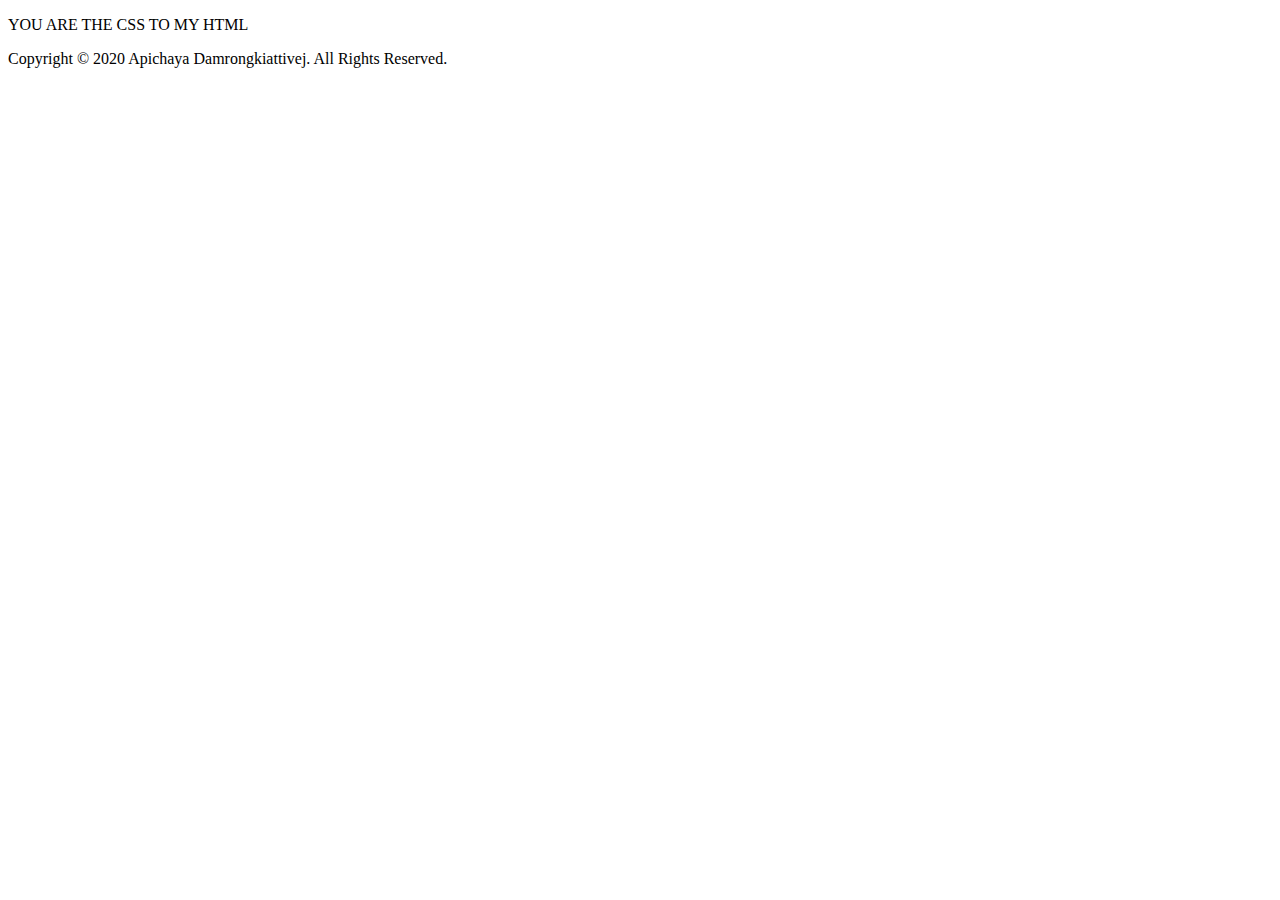
==== index.html @ bd77dfb6 "add index file" ====
<!DOCTYPE html>
<html lang="en">
<head>
    <meta charset="UTF-8">
    <meta name="viewport" content="width=device-width, initial-scale=1.0">
    <title>Shanaping in my area</title>
</head>
<body>
    <p>YOU ARE THE CSS TO MY HTML</p>
    <footer>
        <p>Copyright © 2020 Apichaya Damrongkiattivej. All Rights Reserved.</p>
    </footer>
</body>
</html>
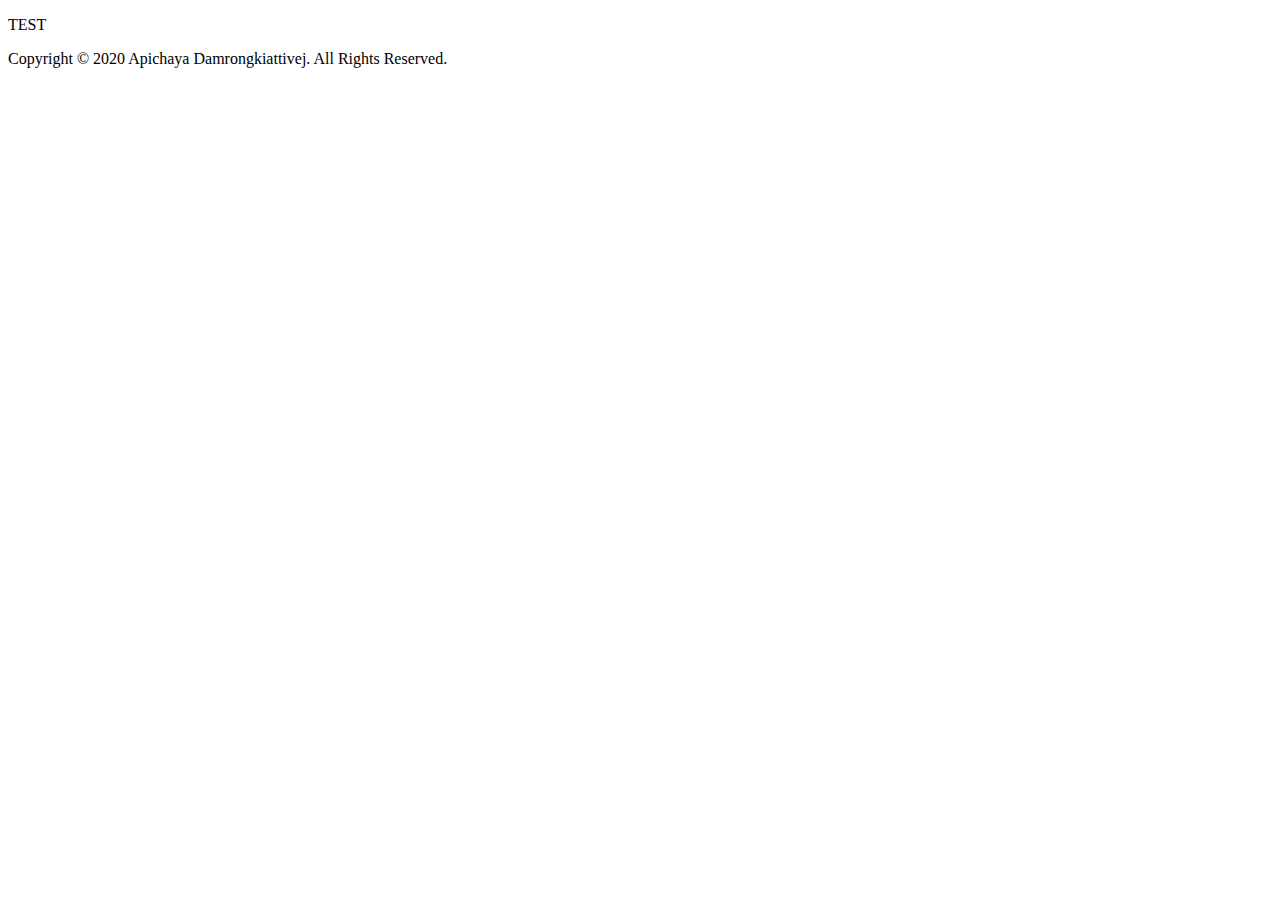
==== commit a1b151e6: "create new folder" ====
--- a/index.html
+++ b/index.html
@@ -3,10 +3,10 @@
 <head>
     <meta charset="UTF-8">
     <meta name="viewport" content="width=device-width, initial-scale=1.0">
-    <title>Shanaping in my area</title>
+    <title>Apich D</title>
 </head>
 <body>
-    <p>YOU ARE THE CSS TO MY HTML</p>
+    <p>TEST</p>
     <footer>
         <p>Copyright © 2020 Apichaya Damrongkiattivej. All Rights Reserved.</p>
     </footer>
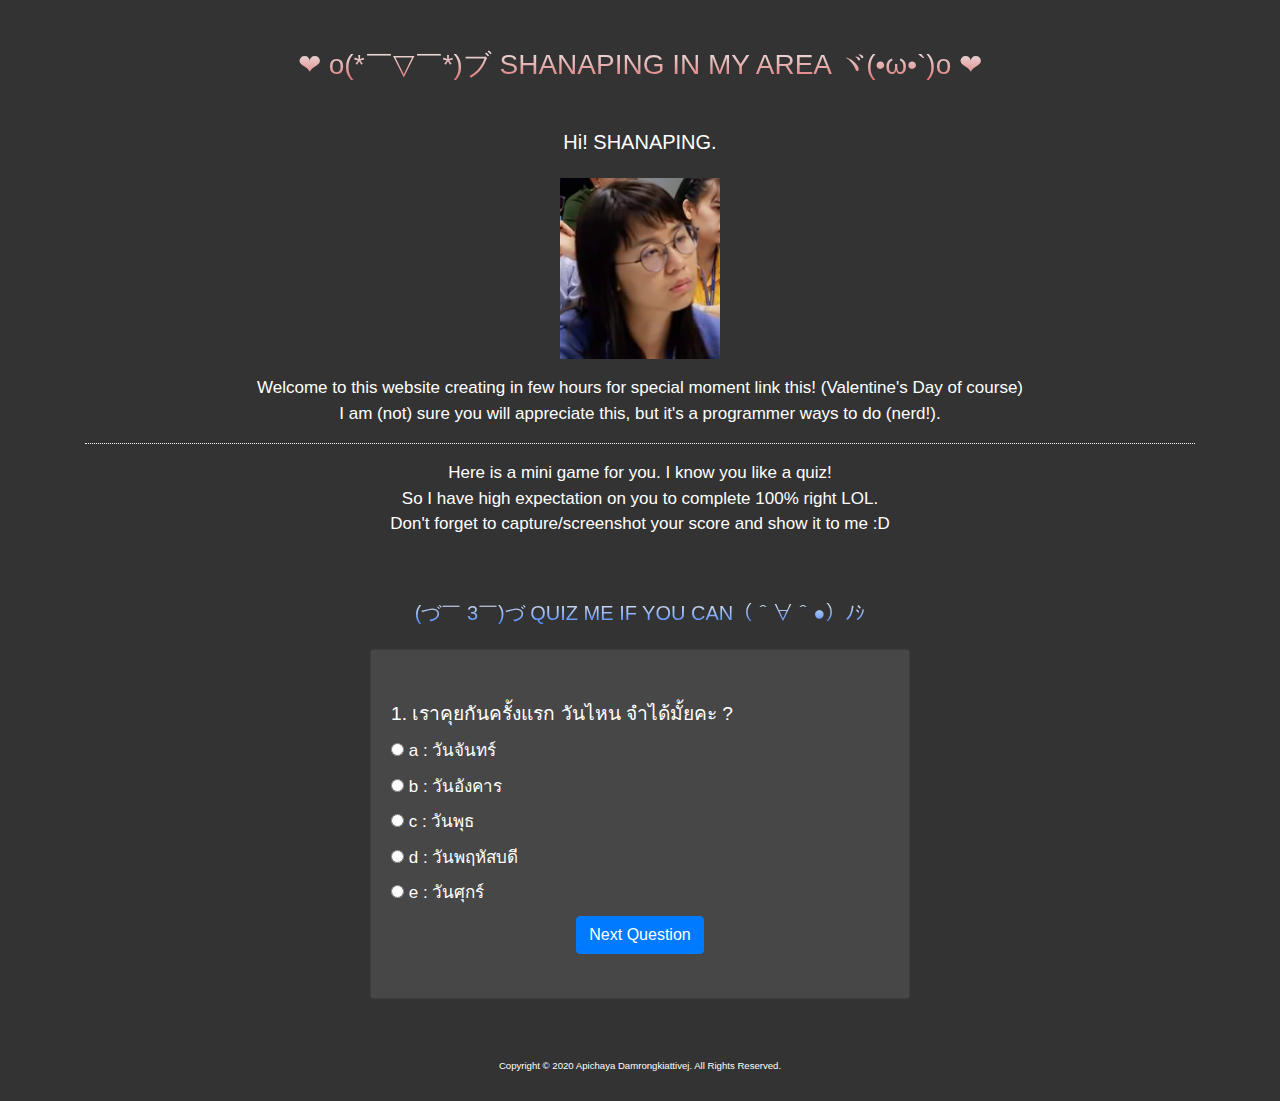
==== commit 1c677563: "a quiz game init" ====
--- a/index.html
+++ b/index.html
@@ -1,14 +1,74 @@
 <!DOCTYPE html>
 <html lang="en">
+
 <head>
-    <meta charset="UTF-8">
-    <meta name="viewport" content="width=device-width, initial-scale=1.0">
-    <title>Apich D</title>
+  <meta charset="UTF-8">
+  <meta name="viewport" content="width=device-width, initial-scale=1.0">
+  <meta name="description" content="A Prototype website for SHANAPING - my girlfriend">
+  <title>SHANAPING IN MY AREA</title>
+  <link rel="stylesheet" href="https://stackpath.bootstrapcdn.com/bootstrap/4.4.1/css/bootstrap.min.css"
+    integrity="sha384-Vkoo8x4CGsO3+Hhxv8T/Q5PaXtkKtu6ug5TOeNV6gBiFeWPGFN9MuhOf23Q9Ifjh" crossorigin="anonymous">
+  <script src="https://code.jquery.com/jquery-3.4.1.slim.min.js"
+    integrity="sha384-J6qa4849blE2+poT4WnyKhv5vZF5SrPo0iEjwBvKU7imGFAV0wwj1yYfoRSJoZ+n" crossorigin="anonymous"></script>
+  <link rel="stylesheet" href="assets/css/style.css">
 </head>
+
 <body>
-    <p>TEST</p>
+  <div class="page-container">
+    <div class="container">
+      <div class="row justify-content-center">
+        <div class="col-12 text-center mb-lg-5 mb-4">
+          <h3 class="page-title my-lg-5 my-4">❤ o(*￣▽￣*)ブ SHANAPING IN MY AREA ヾ(•ω•`)o ❤</h3>
+          <h5>Hi! SHANAPING.</h5>
+          <img src="images/player-shanaping.png" alt="shanaping ง่วงนอน" class="my-3" width="160px">
+          <p>Welcome to this website creating in few hours for special moment link this! (Valentine's Day of course)
+            <br>I am (not) sure you will appreciate this, but it's a programmer ways to do (nerd!).
+          </p>
+          <hr>
+          <p>Here is a mini game for you. I know you like a quiz!
+            <br>So I have high expectation on you to complete 100% right LOL.
+            <br>Don't forget to capture/screenshot your score and show it to me :D
+          </p>
+        </div>
+        <div class="col-12">
+          <h5 class="section-title text-center mb-4">(づ￣ 3￣)づ QUIZ ME IF YOU CAN（＾∀＾●）ﾉｼ</h5>
+        </div>
+        <div class="col-6 mb-5">
+          <div class="card card-quiz">
+            <div class="card-body">
+              <div class="quiz-container">
+                <div id="quiz"></div>
+              </div>
+              <div class="mt-3 mb-4 d-flex justify-content-around">
+                <button id="previous" class="btn btn-secondary">Previous Question</button>
+                <button id="next" class="btn btn-primary">Next Question</button>
+                <button id="submit" class="btn btn-success">Submit Quiz</button>
+              </div>
+              <div id="results" class="text-center"></div>
+            </div>
+          </div>
+        </div>
+      </div>
+    </div>
     <footer>
-        <p>Copyright © 2020 Apichaya Damrongkiattivej. All Rights Reserved.</p>
+      <div class="container">
+        <div class="row">
+          <div class="col-12">
+            <audio autoplay loop>
+              <source src="audio/a-whole-new-world-aladdin.mp3">
+            </audio>
+            <p>Copyright © 2020 Apichaya Damrongkiattivej. All Rights Reserved.</p>
+          </div>
+        </div>
+      </div>
     </footer>
+  </div>
+
+  <script src="https://cdn.jsdelivr.net/npm/popper.js@1.16.0/dist/umd/popper.min.js"
+    integrity="sha384-Q6E9RHvbIyZFJoft+2mJbHaEWldlvI9IOYy5n3zV9zzTtmI3UksdQRVvoxMfooAo" crossorigin="anonymous"></script>
+  <script src="https://stackpath.bootstrapcdn.com/bootstrap/4.4.1/js/bootstrap.min.js"
+    integrity="sha384-wfSDF2E50Y2D1uUdj0O3uMBJnjuUD4Ih7YwaYd1iqfktj0Uod8GCExl3Og8ifwB6" crossorigin="anonymous"></script>
+  <script src="assets/js/script.js"></script>
 </body>
+
 </html>--- a/assets/css/style.css
+++ b/assets/css/style.css
@@ -0,0 +1,89 @@
+html {
+	min-height: 100%;
+	height: 100%;
+}
+
+body {
+  font-family: 'Prompt', sans-serif;
+  font-size: 17px;
+  font-weight: 300;
+  background-color: #333;
+  color: #fff;
+  font-style: normal;
+  display: flex;
+	flex-direction: column;
+	min-height: 100vh;
+  word-wrap: break-word;
+  overflow-x: hidden;
+}
+
+footer,
+.footer {
+  flex-shrink: 0;
+  text-align: center;
+  padding: 12px 0px;
+  font-size: .6rem;
+  background-color: #333;
+}
+
+.page-container {
+	flex: 1 0 auto;
+}
+
+hr {
+  border-bottom: 1px solid #fff;
+  border-style: dotted;
+}
+
+.page-title {
+  background: -webkit-linear-gradient(#eee, #dd6e6e);
+  -webkit-background-clip: text;
+  -webkit-text-fill-color: transparent;
+}
+
+.section-title {
+  background: -webkit-linear-gradient(#eee, #4183fc);
+  -webkit-background-clip: text;
+  -webkit-text-fill-color: transparent;
+}
+
+.card-quiz {  
+  background-color: rgba(255, 255, 255, .1);
+}
+
+.question {
+  font-size: 1.2rem;
+  margin-bottom: 10px;
+}
+
+.answers {
+  margin-bottom: 20px;
+  text-align: left;
+  display: inline-block;
+}
+
+.answers label {
+  display: block;
+  margin-bottom: 10px;
+}
+
+.slide {
+  position: absolute;
+  left: 0px;
+  top: 0px;
+  width: 100%;
+  z-index: 1;
+  opacity: 0;
+  transition: opacity 0.5s;
+}
+
+.active-slide {
+  opacity: 1;
+  z-index: 2;
+}
+
+.quiz-container {
+  position: relative;
+  height: 200px;
+  margin-top: 30px;
+}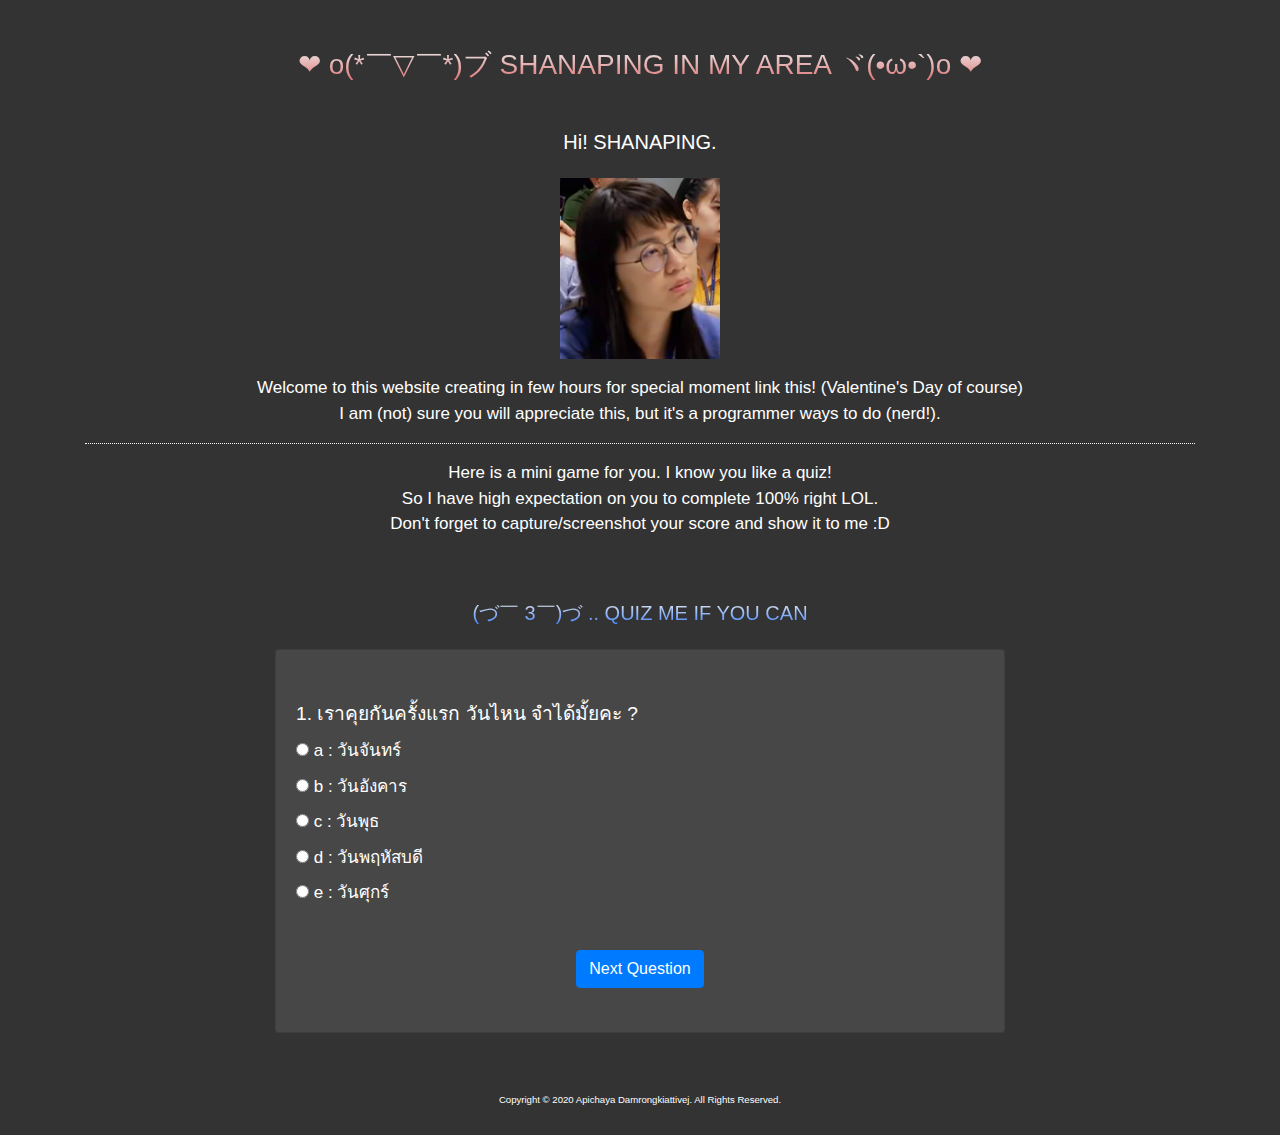
==== commit db855744: "fix button" ====
--- a/index.html
+++ b/index.html
@@ -17,8 +17,8 @@
   <div class="page-container">
     <div class="container">
       <div class="row justify-content-center">
-        <div class="col-12 text-center mb-lg-5 mb-4">
-          <h3 class="page-title my-lg-5 my-4">❤ o(*￣▽￣*)ブ SHANAPING IN MY AREA ヾ(•ω•`)o ❤</h3>
+        <div class="col-12 text-center mb-5">
+          <h3 class="page-title my-5">❤ o(*￣▽￣*)ブ SHANAPING IN MY AREA ヾ(•ω•`)o ❤</h3>
           <h5>Hi! SHANAPING.</h5>
           <img src="images/player-shanaping.png" alt="shanaping ง่วงนอน" class="my-3" width="160px">
           <p>Welcome to this website creating in few hours for special moment link this! (Valentine's Day of course)
@@ -31,20 +31,21 @@
           </p>
         </div>
         <div class="col-12">
-          <h5 class="section-title text-center mb-4">(づ￣ 3￣)づ QUIZ ME IF YOU CAN（＾∀＾●）ﾉｼ</h5>
+          <h5 class="section-title text-center mb-4">(づ￣ 3￣)づ .. QUIZ ME IF YOU CAN</h5>
         </div>
-        <div class="col-6 mb-5">
+        <div class="col-lg-8 col-12 mb-5">
           <div class="card card-quiz">
             <div class="card-body">
               <div class="quiz-container">
                 <div id="quiz"></div>
               </div>
-              <div class="mt-3 mb-4 d-flex justify-content-around">
+              <div class="quiz-btn-section mb-4 d-flex justify-content-around">
                 <button id="previous" class="btn btn-secondary">Previous Question</button>
                 <button id="next" class="btn btn-primary">Next Question</button>
                 <button id="submit" class="btn btn-success">Submit Quiz</button>
               </div>
               <div id="results" class="text-center"></div>
+              <div id="results-desc" class="text-center mt-3"></div>
             </div>
           </div>
         </div>
--- a/assets/css/style.css
+++ b/assets/css/style.css
@@ -86,4 +86,14 @@
   position: relative;
   height: 200px;
   margin-top: 30px;
+}
+
+.quiz-btn-section {
+  margin-top: 50px;
+}
+
+@media screen and (max-width: 600px) {
+  .quiz-btn-section {
+    margin-top: 100px;
+  }
 }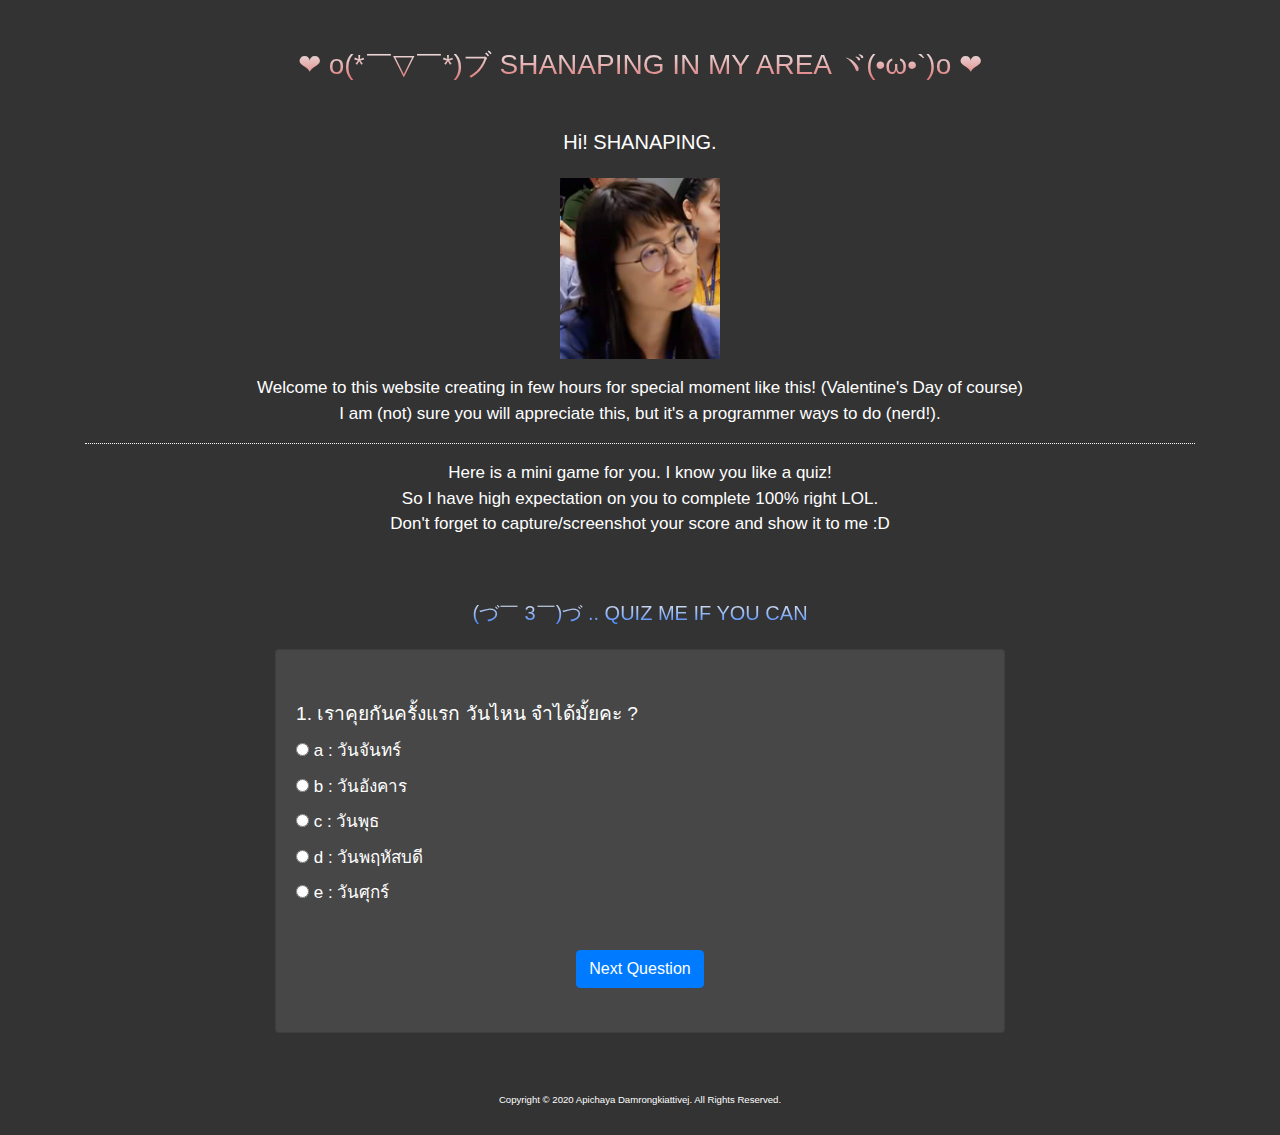
==== commit 04728c97: "fix wrong word" ====
--- a/index.html
+++ b/index.html
@@ -21,7 +21,7 @@
           <h3 class="page-title my-5">❤ o(*￣▽￣*)ブ SHANAPING IN MY AREA ヾ(•ω•`)o ❤</h3>
           <h5>Hi! SHANAPING.</h5>
           <img src="images/player-shanaping.png" alt="shanaping ง่วงนอน" class="my-3" width="160px">
-          <p>Welcome to this website creating in few hours for special moment link this! (Valentine's Day of course)
+          <p>Welcome to this website creating in few hours for special moment like this! (Valentine's Day of course)
             <br>I am (not) sure you will appreciate this, but it's a programmer ways to do (nerd!).
           </p>
           <hr>
